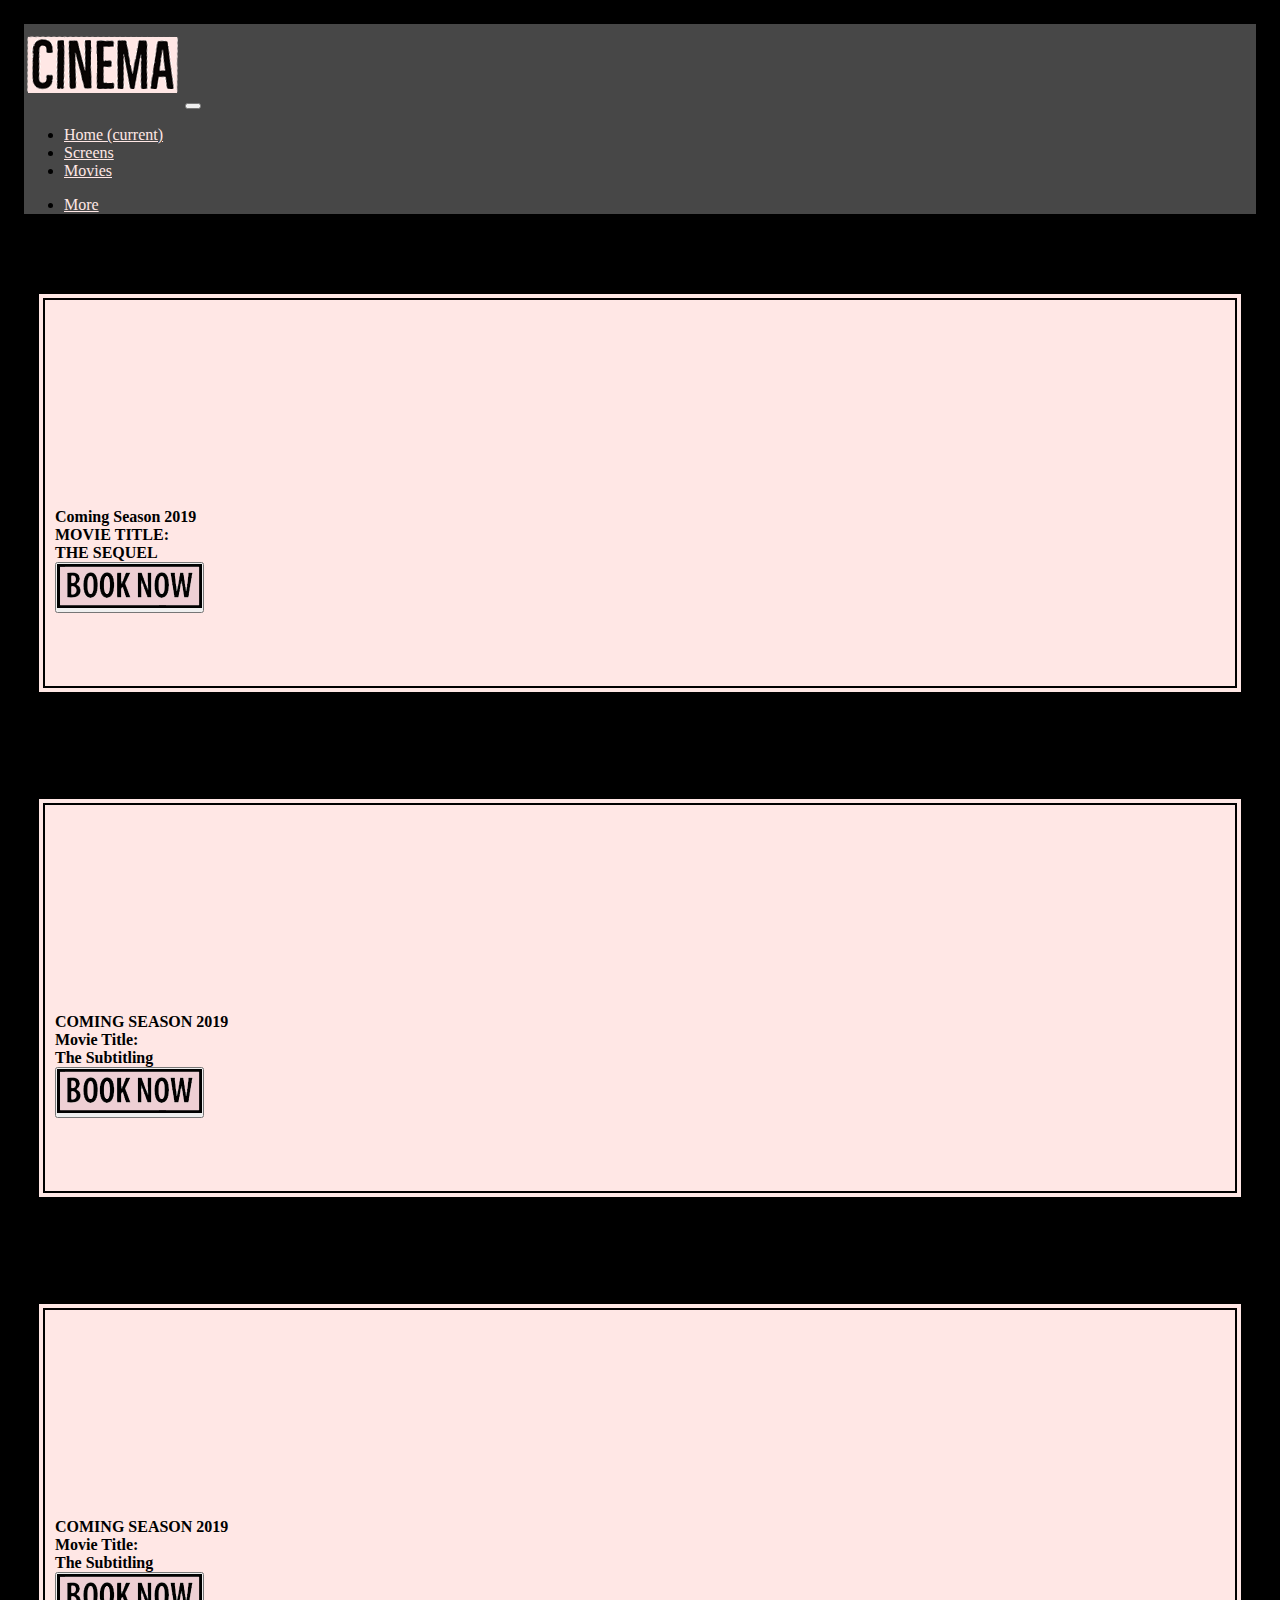
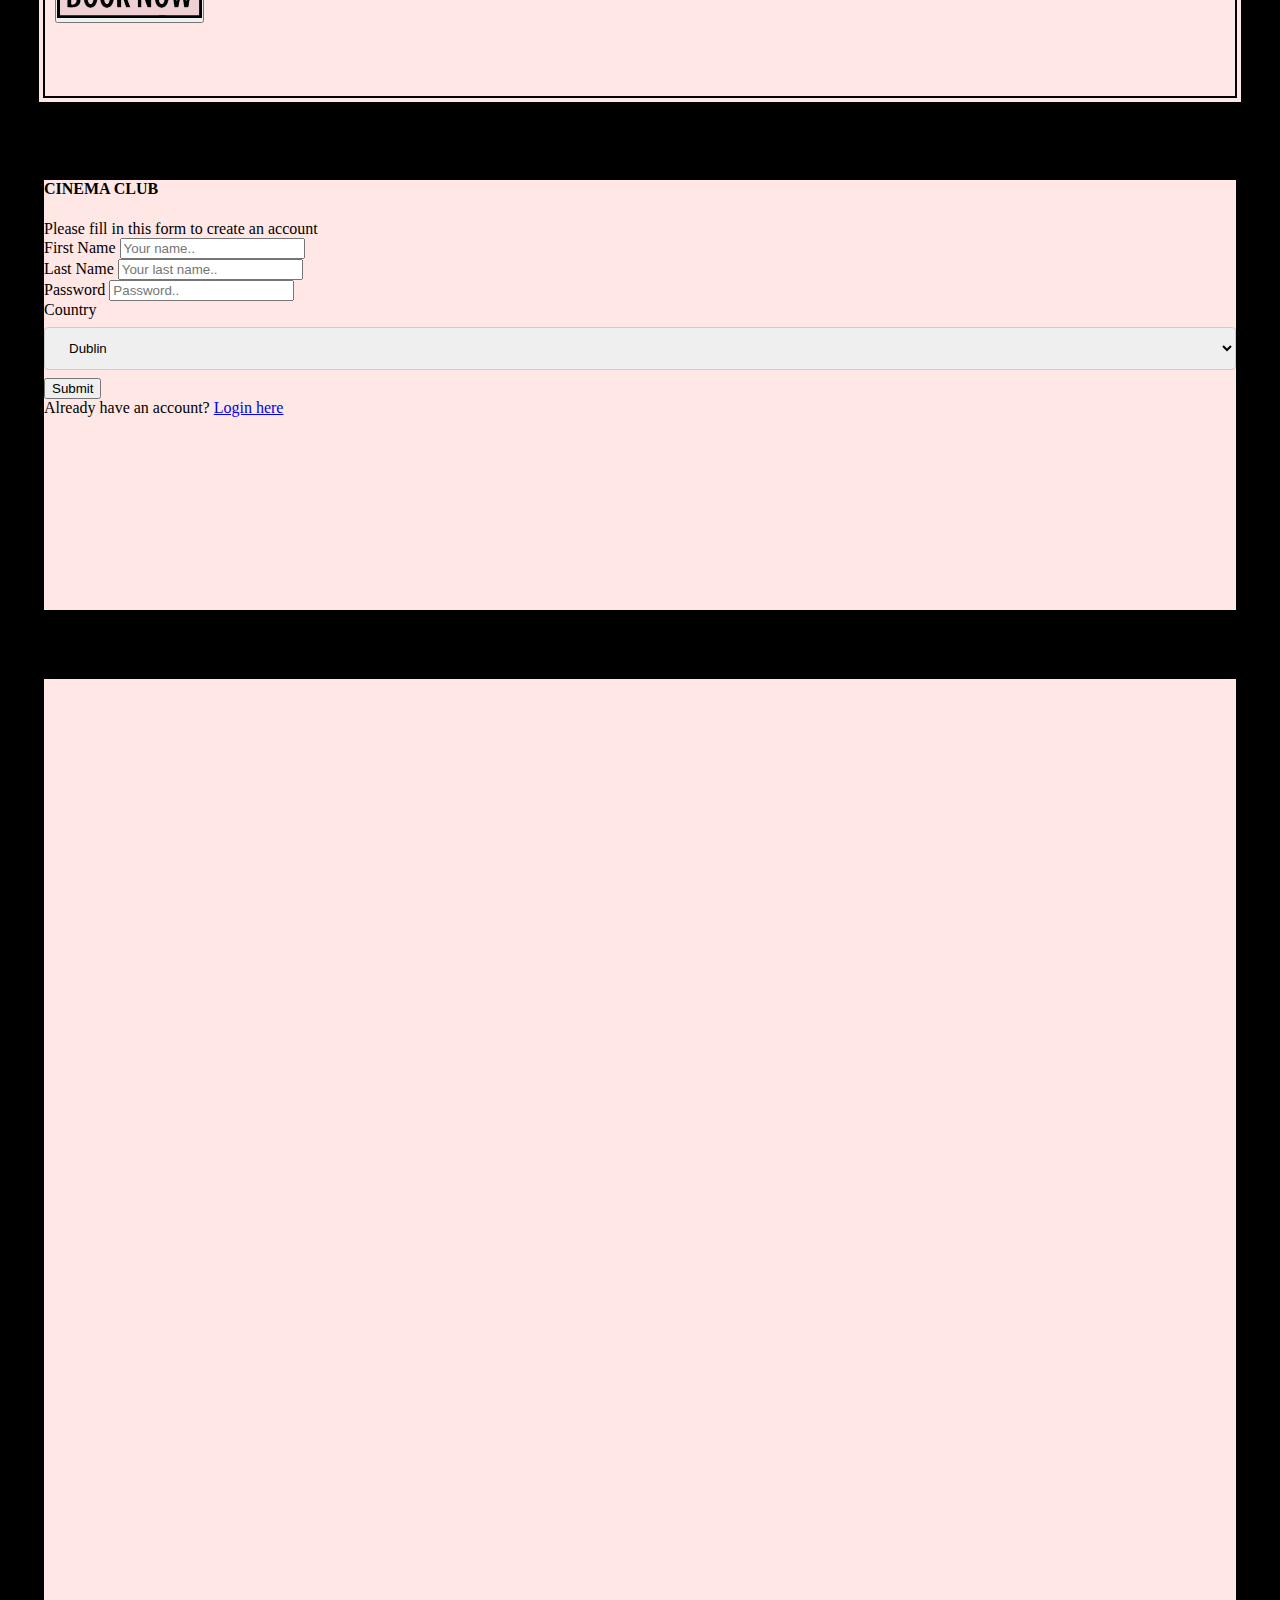
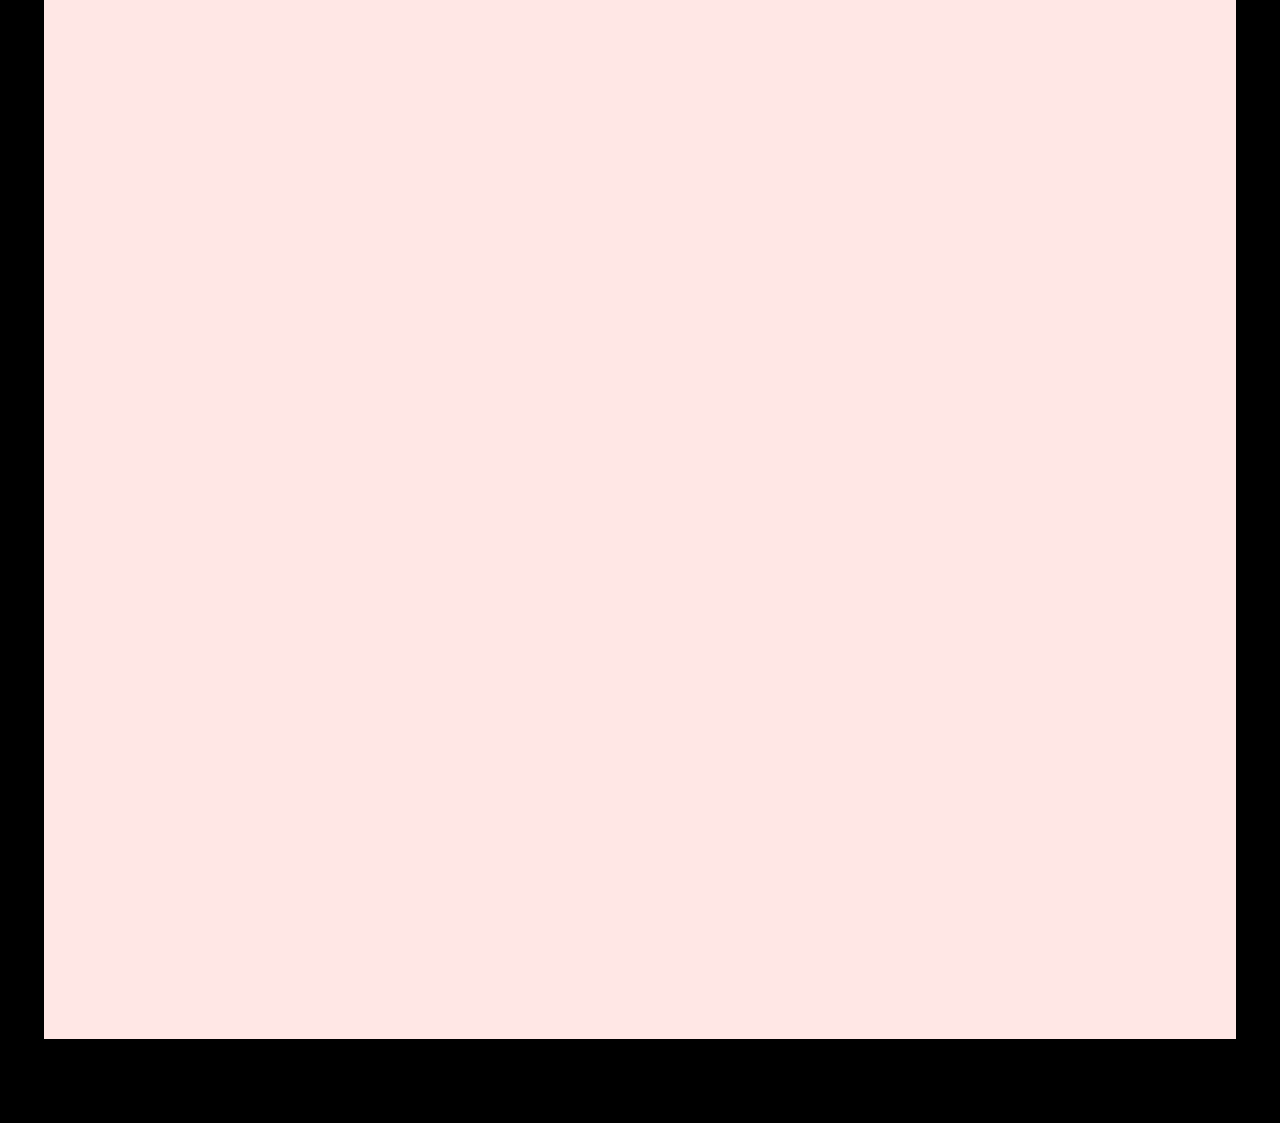
==== index.html @ d02d9384 "Add files via upload" ====
<!doctype html>
<html lang="en">
  <head>
    <!-- Required meta tags -->
    <meta charset="utf-8">
    <meta name="viewport" content="width=device-width, initial-scale=1, shrink-to-fit=no">

    <!-- Bootstrap CSS -->
    <link rel="stylesheet" href="https://stackpath.bootstrapcdn.com/bootstrap/4.1.3/css/bootstrap.min.css" integrity="sha384-MCw98/SFnGE8fJT3GXwEOngsV7Zt27NXFoaoApmYm81iuXoPkFOJwJ8ERdknLPMO" crossorigin="anonymous">

    <link rel="stylesheet" type="text/css" href="css/styles.css">
    <link rel="stylesheet" href="https://use.fontawesome.com/releases/v5.4.1/css/all.css" integrity="sha384-5sAR7xN1Nv6T6+dT2mhtzEpVJvfS3NScPQTrOxhwjIuvcA67KV2R5Jz6kr4abQsz" crossorigin="anonymous">
      
    <title>Cinema Site</title>
      
  </head>
   <body>
    <nav class="navbar fixed-top navbar-expand-md navbar-dark" style="background-color: #474747">
     <div class="container">
      <a class="navbar-brand" href="#"><img src="images/logo.png"></a>
       <button class="navbar-toggler" type="button" data-toggle="collapse" data-target="#navbarCollapse" aria-controls="navbarCollapse" aria-expanded="false" aria-label="Toggle navigation">
        <span class="navbar-toggler-icon"></span>
       </button>
     <div class="collapse navbar-collapse" id="navbarCollapse">
     <ul class="navbar-nav mr-auto">
     <li class="nav-item active">
      <a class="nav-link" href="#">Home
       <span class="sr-only">(current)</span>
      </a>
     </li>
     <li class="nav-item">
      <a class="nav-link" href="#">Screens</a>
     </li>
     <li class="nav-item">
      <a class="nav-link" href="#">Movies</a>
     </li>
     </ul>
      <ul class="nav navbar-nav ml-auto">
        <li class="nav-item">
          <a class="nav-link" href="#">More</a>
        </li>
      </ul>
    </div>
  </div>
</nav>


     <!--Opening the bootstrap container-->
     <div class="fluid-container">  
          <div class="row">
           <!--Card 1-->
              <div class="col-lg-4 col-sm-12 card">
                  <div class=" col-12 outer">
                    <div class="col-12 ring">
                        <div class="subCard col-12">
                        
                            <br><br><br><br><br><br><br><br><br><br><br>
                            Coming Season 2019<br>
                            MOVIE TITLE:<br>
                            THE SEQUEL
                            <br>
                            <button type="button" class="btn btn-link">
                                <img src="images/bookNow.png"/>
                            </button>
                            
                        
                        
                        </div>
                    </div>
                 </div>
              </div>
           <!--Card 2-->   
              <div class="col-lg-4 col-sm-6 card">
                  <div class=" col-12 outer">
                    <div class="col-12 ring">
                        <div class="subCard col-12">
                        
                            <br><br><br><br><br><br><br><br><br><br><br>
                            COMING SEASON 2019<br>
                            Movie Title:<br>
                            The Subtitling
                            <br>
                            <button type="button" class="btn btn-link">
                                <img src="images/bookNow.png"/>
                            </button>
                        
                        </div>
                    </div>
                 </div>
              </div>
           <!--Card 3-->
              <div class="col-lg-4 col-sm-6 card">
                  <div class=" col-12 outer">
                    <div class="col-12 ring">
                        <div class="subCard col-12">
                        
                            <br><br><br><br><br><br><br><br><br><br><br>
                            COMING SEASON 2019<br>
                            Movie Title:<br>
                            The Subtitling<br>
                            <button type="button" class="btn btn-link">
                                <img src="images/bookNow.png"/>
                            </button>
                        
                        </div>
                    </div>
                 </div>
              </div>
       </div> 
    </div>
       
    
        
          <div class="row zero">
            <!--<div class="col-lg-1 col-xs-1"></div>-->
            <div class= "col-lg-6 col-xs-12 cinemaClub">
                <div class="row col-12 subCinema">

<div>  
<h4>CINEMA CLUB</h4>
Please fill in this form to create an account
</div>
<div>              
  <form action="/action_page.php">
    <label for="fname">First Name</label>
    <input type="text" id="fname" name="firstname" placeholder="Your name..">
      <br>
    <label for="lname">Last Name</label>
    <input type="text" id="lname" name="lastname" placeholder="Your last name..">
      <br>
    <label for="password">Password</label>
    <input type="text" id="pword" name="password" placeholder="Password..">
      <br>
    <label for="county">Country</label>
    <select id="county" name="county">
      <option value="dublin">Dublin</option>
      <option value="cork">Cork</option>
      <option value="galway">Galway</option>
    </select>
    
    <input type="submit" value="Submit">
  </form>
</div>
<div class="hint-text">Already have an account? <a href="index.html">Login here</a></div>
</div>
</div>
            <div class="col-lg-6 col-xs-12 news">
                <div class="row col-12 subNews"></div>
            </div>
          </div>
        
    
    
       
       
       
    <!-- Optional JavaScript -->
    <!-- jQuery first, then Popper.js, then Bootstrap JS -->
    <script src="https://code.jquery.com/jquery-3.3.1.slim.min.js" integrity="sha384-q8i/X+965DzO0rT7abK41JStQIAqVgRVzpbzo5smXKp4YfRvH+8abtTE1Pi6jizo" crossorigin="anonymous"></script>
    <script src="https://cdnjs.cloudflare.com/ajax/libs/popper.js/1.14.3/umd/popper.min.js" integrity="sha384-ZMP7rVo3mIykV+2+9J3UJ46jBk0WLaUAdn689aCwoqbBJiSnjAK/l8WvCWPIPm49" crossorigin="anonymous"></script>
    <script src="https://stackpath.bootstrapcdn.com/bootstrap/4.1.3/js/bootstrap.min.js" integrity="sha384-ChfqqxuZUCnJSK3+MXmPNIyE6ZbWh2IMqE241rYiqJxyMiZ6OW/JmZQ5stwEULTy" crossorigin="anonymous"></script>
  </body>
</html>
---- css/styles.css ----
body{
    background-color:black;
    padding: 16px;
}

.card {
    background-color:black;
    color:#ffe7e5;
    height: 410px;
    margin-top:65px;
    padding:15px;
}
.outer{
    background-color:#ffe7e5;
    padding:4px;
}
.ring{
    background-color:black;
    padding:2px;
}
.subCard{
    background-color:#ffe7e5;
    height: 366px;
    padding: 10px;
    color: black;
    font-weight: bold;
}
.subCard button{
    padding:0;
}

a.nav-link{
    color:#ffe7e5;
    background-color: #474747;
}
a.navbar-brand{
    color:#ffe7e5;
    background-color: #474747;
    height: 55px;
}

.news{
    background:black;
    height: 2000px;
    text-align:center;
    padding: 20px;
    margin-top: 10px;
    
   
}
.cinemaClub{
    background:black;
    height: 470px;
    padding: 20px;
    margin-top: 10px;
}
.bor{
    border: 1px solid black;
    
}
.subNews{
    background-color:#ffe7e5;
    height: 1960px;
    margin: 0px;
}

.subCinema{
    background-color:#ffe7e5;
    height: 430px;
    margin: 0px;
}

.black{
    background-color:black;
    color:aliceblue;
    height: 410px;
    text-align:center;
    align-content: center;
    /*margin-bottom : 10px;*/
}

.input[type=text], select {
  width: 100%;
  padding: 12px 20px;
  margin: 8px 0;
  display: inline-block;
  border: 1px solid #ccc;
  border-radius: 4px;
  box-sizing: border-box;
}

.input[type=submit] {
  width: 100%;
  background-color: #4CAF50;
  color: white;
  padding: 14px 20px;
  margin: 8px 0;
  border: none;
  border-radius: 4px;
  cursor: pointer;
}

.input[type=submit]:hover {
  background-color: #45a049;
}

.form {
  border-radius: 5px;
  background-color: #f2f2f2;
  padding: 20px;
}
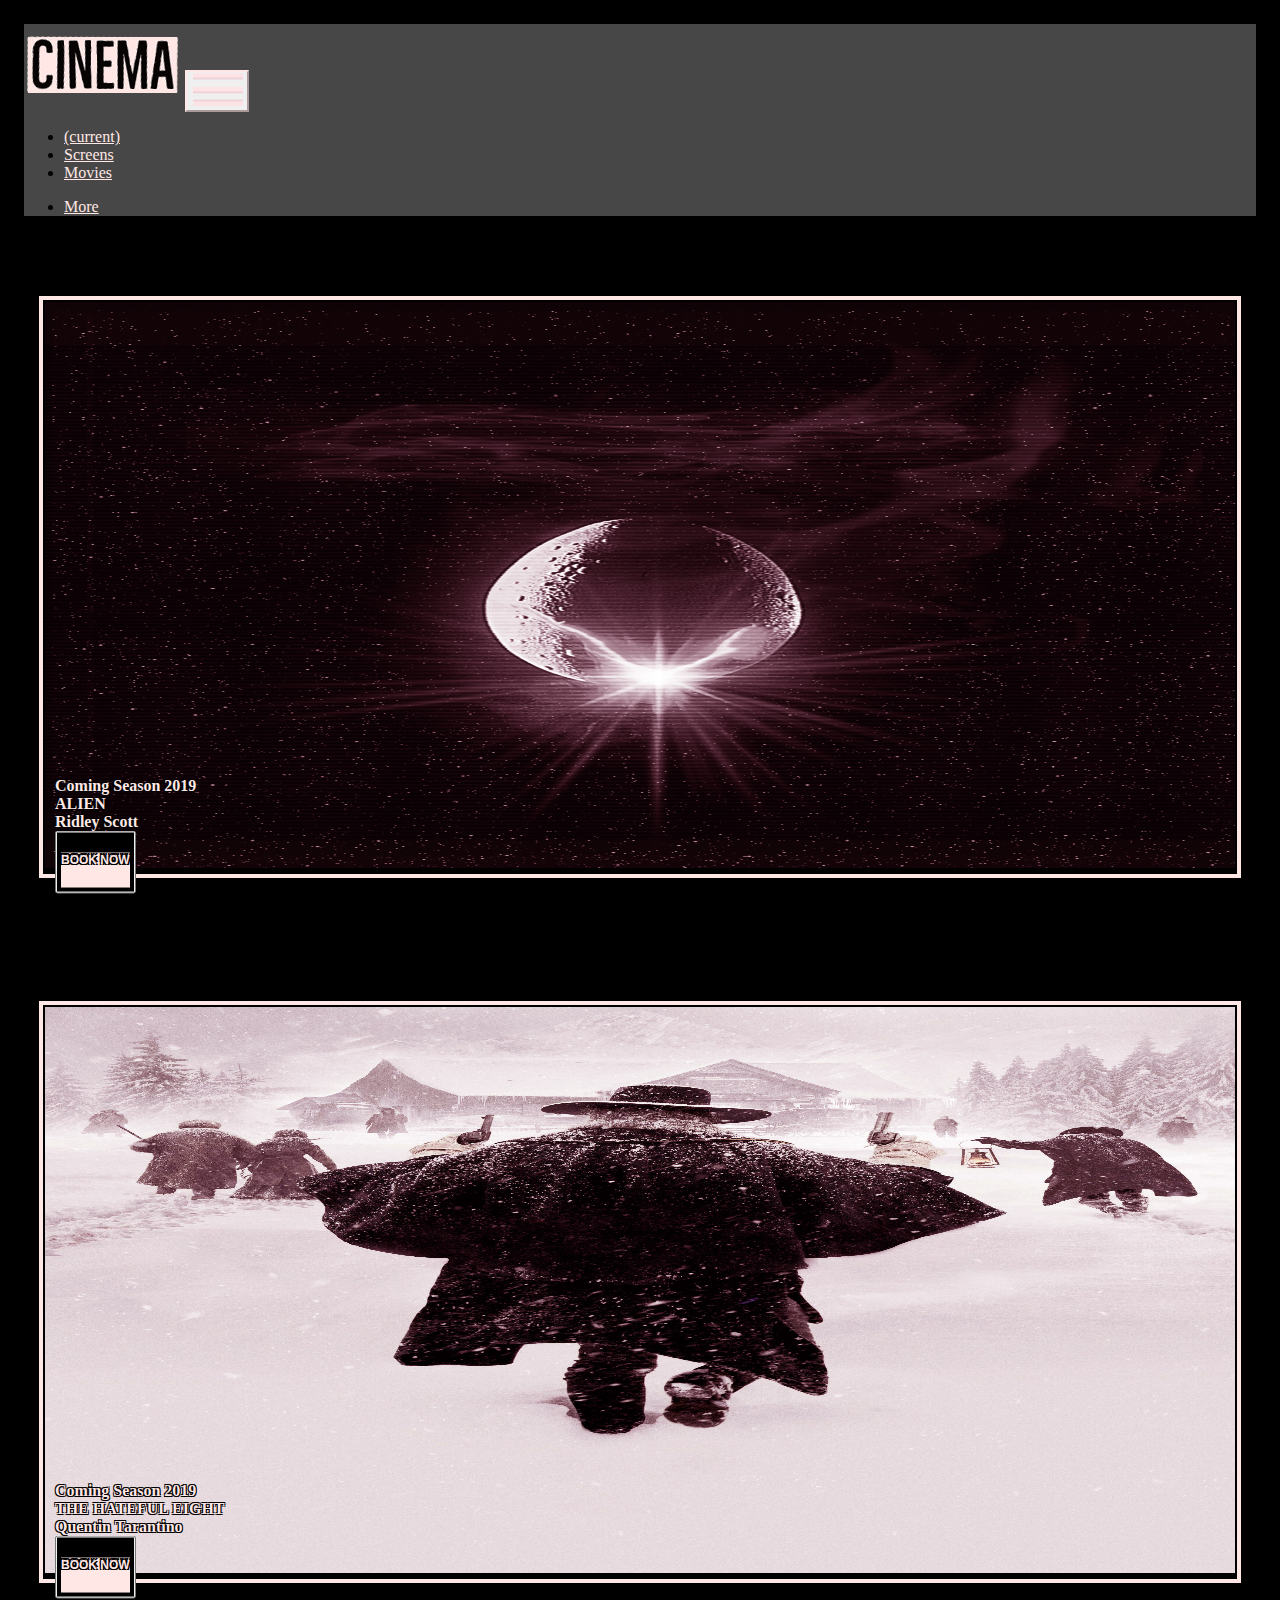
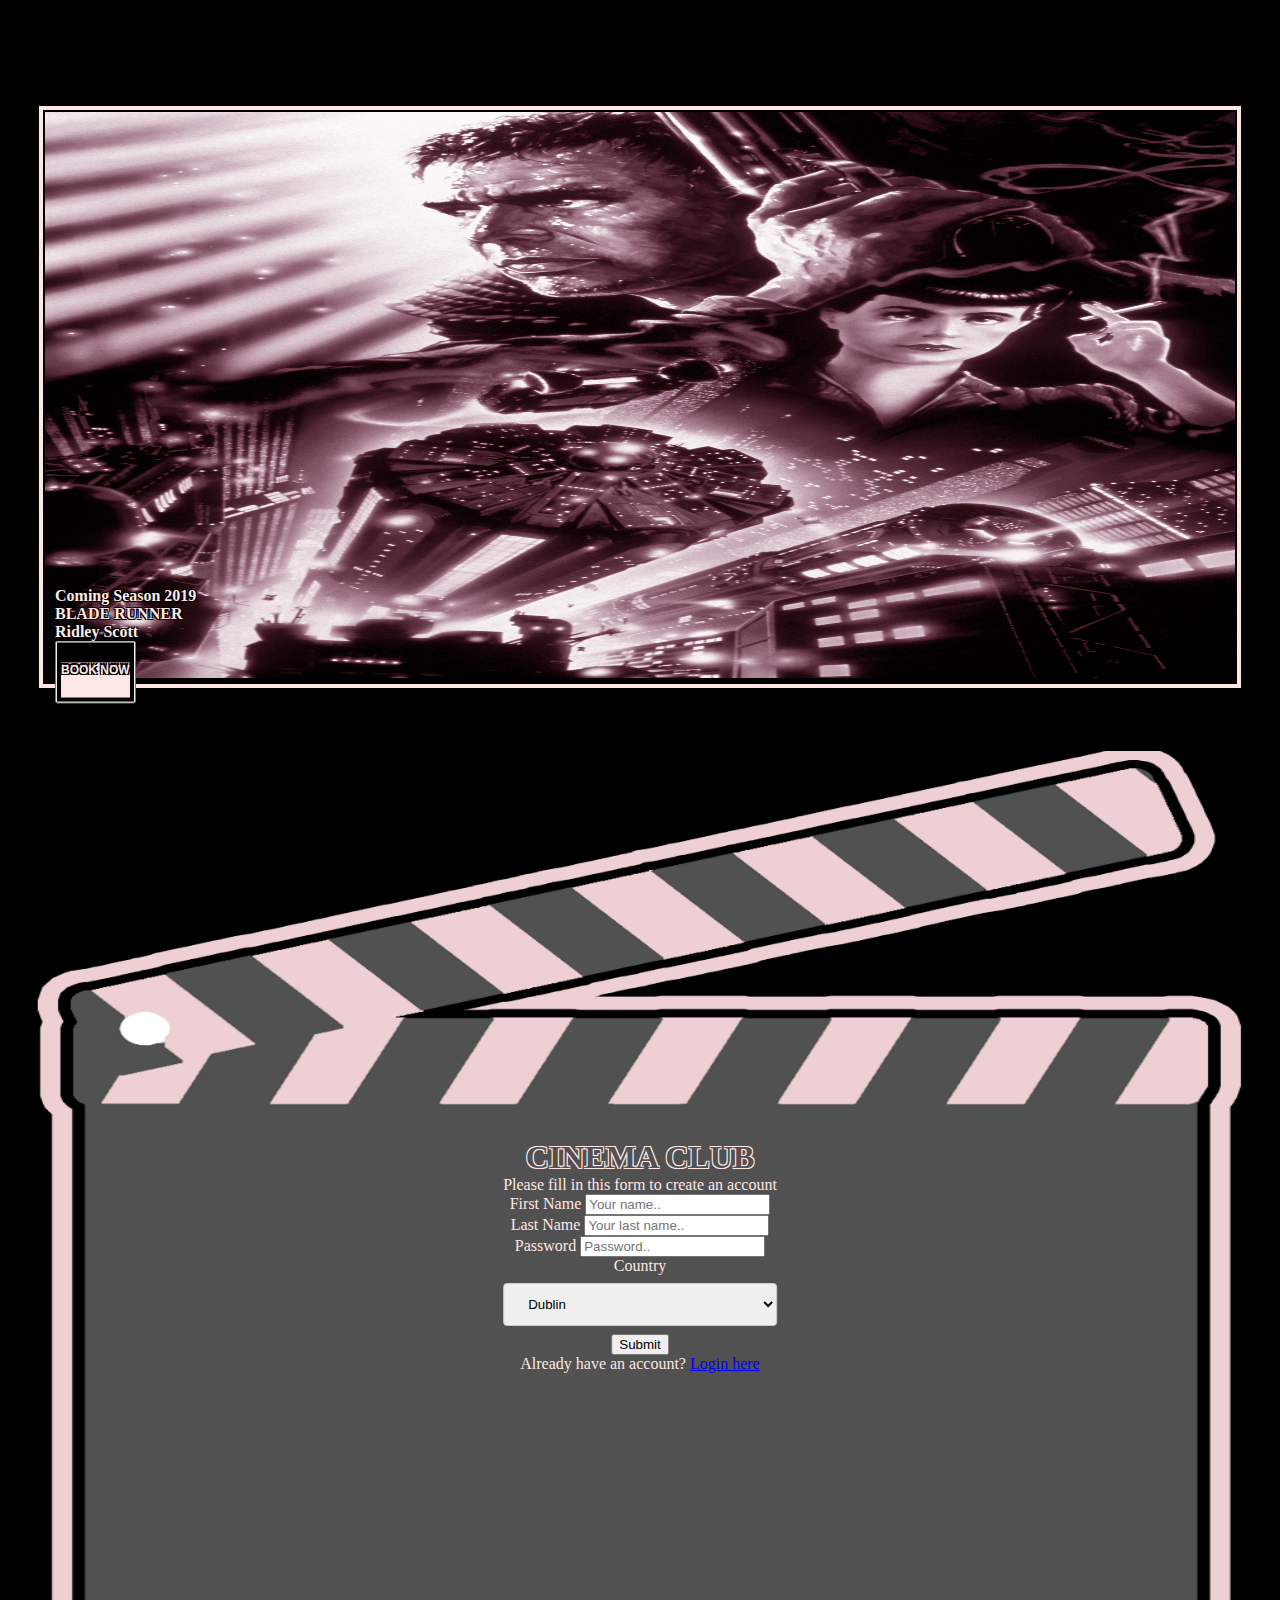
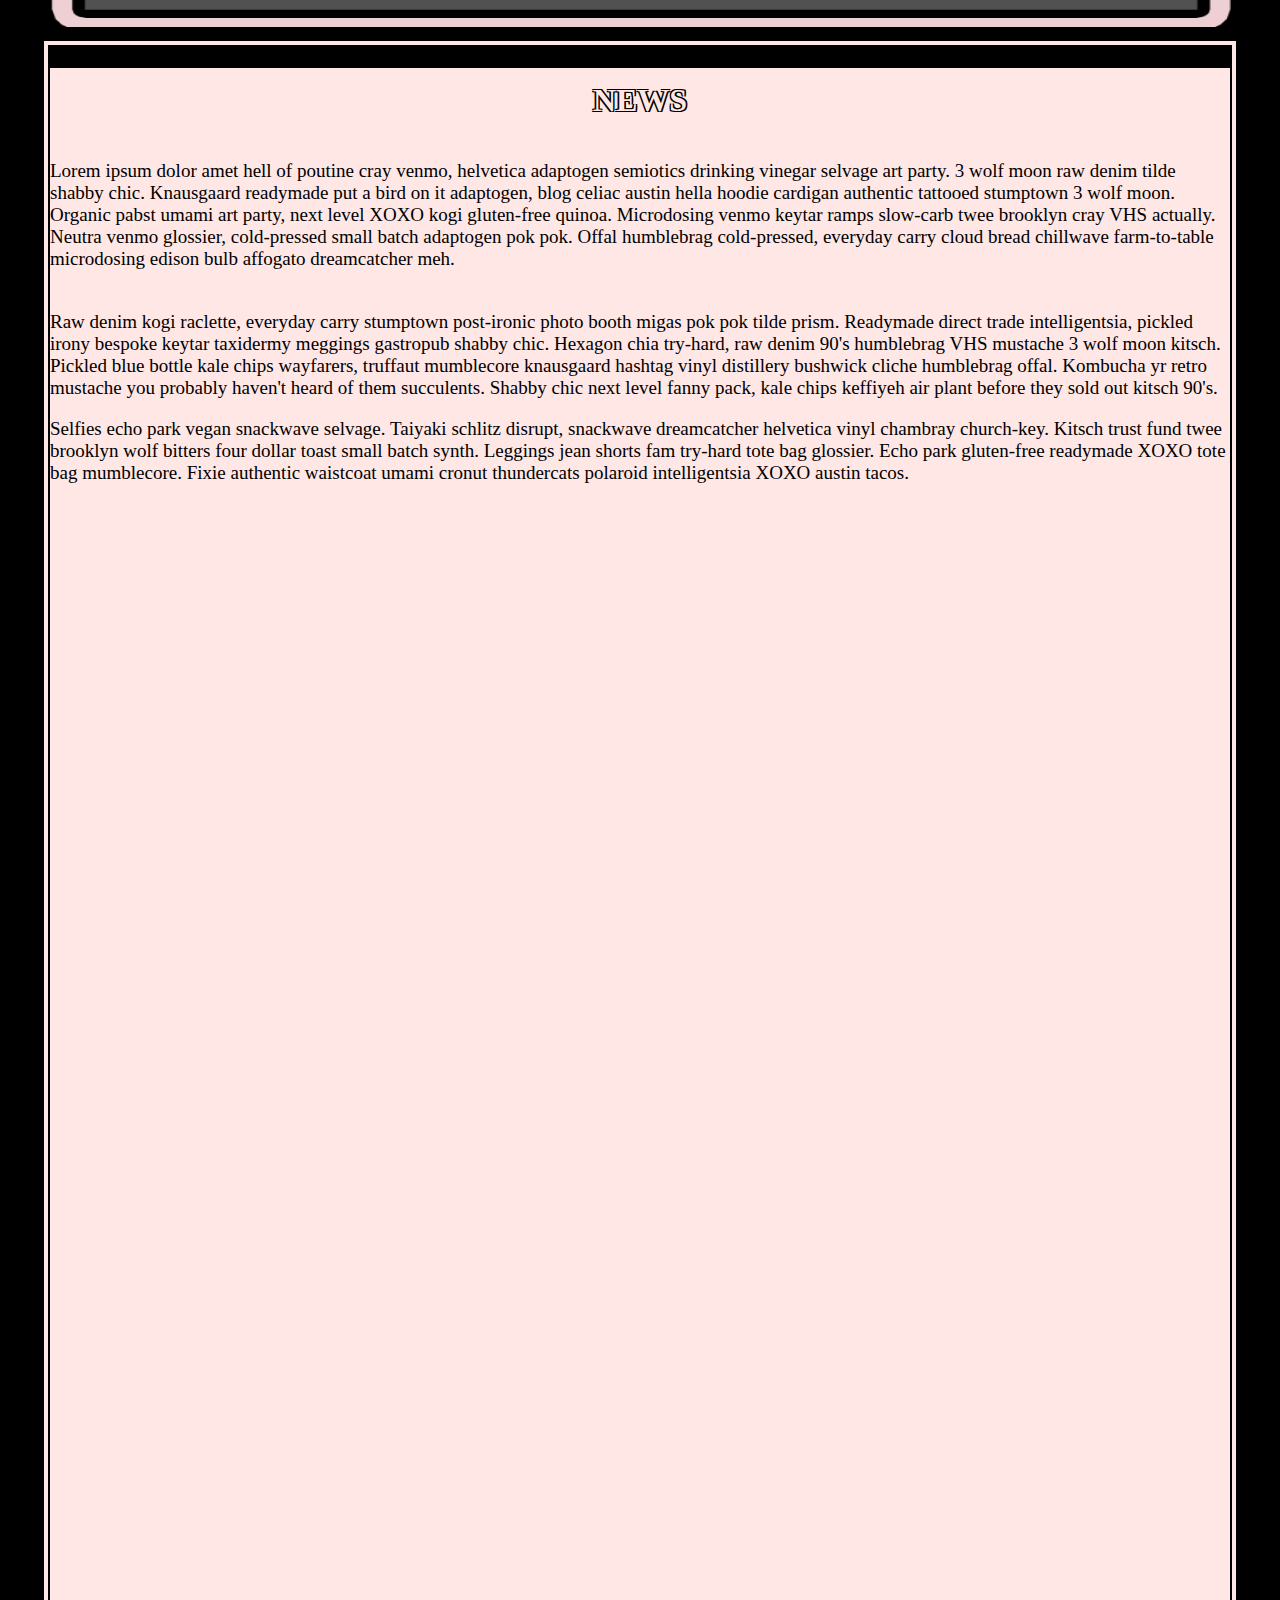
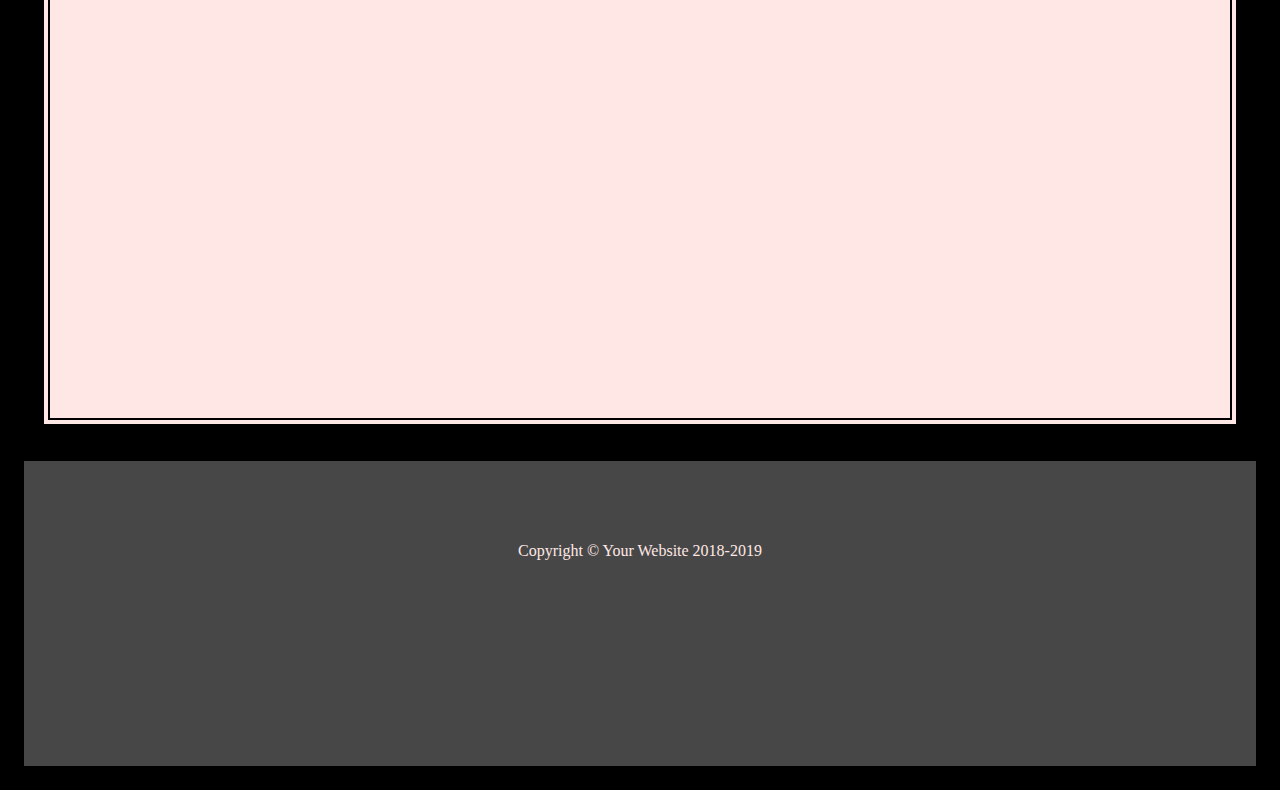
==== commit 46d93fc4: "Add files via upload" ====
--- a/index.html
+++ b/index.html
@@ -15,29 +15,29 @@
       
   </head>
    <body>
-    <nav class="navbar fixed-top navbar-expand-md navbar-dark" style="background-color: #474747">
+    <nav class="navbar fixed-top navbar-expand-md" style="margin:0px;background-color: #474747">
      <div class="container">
-      <a class="navbar-brand" href="#"><img src="images/logo.png"></a>
+      <a class="navbar-brand" href="index.html"><img class="sticky-top" src="images/logo.png"></a>
        <button class="navbar-toggler" type="button" data-toggle="collapse" data-target="#navbarCollapse" aria-controls="navbarCollapse" aria-expanded="false" aria-label="Toggle navigation">
-        <span class="navbar-toggler-icon"></span>
+        <span class="navbar-toggler-icon"><img style="width: 105%; height:95%; border-radius: 2px" src="images/toggler.png"></span>
        </button>
      <div class="collapse navbar-collapse" id="navbarCollapse">
      <ul class="navbar-nav mr-auto">
      <li class="nav-item active">
-      <a class="nav-link" href="#">Home
+      <a class="nav-link" href="#">
        <span class="sr-only">(current)</span>
       </a>
      </li>
      <li class="nav-item">
-      <a class="nav-link" href="#">Screens</a>
+      <a class="nav-link" href="screens.html">Screens</a>
      </li>
      <li class="nav-item">
-      <a class="nav-link" href="#">Movies</a>
+      <a class="nav-link" href="movies.html">Movies</a>
      </li>
      </ul>
       <ul class="nav navbar-nav ml-auto">
         <li class="nav-item">
-          <a class="nav-link" href="#">More</a>
+          <a class="nav-link" href="more.html">More</a>
         </li>
       </ul>
     </div>
@@ -50,57 +50,68 @@
           <div class="row">
            <!--Card 1-->
               <div class="col-lg-4 col-sm-12 card">
+                
                   <div class=" col-12 outer">
                     <div class="col-12 ring">
+                       <img style="width: 100%; height: 566px; opacity: 0.6S" src="images/moviePoster1.jpg"  class="img-fluid" alt="Responsive image"> 
                         <div class="subCard col-12">
-                        
-                            <br><br><br><br><br><br><br><br><br><br><br>
                             Coming Season 2019<br>
-                            MOVIE TITLE:<br>
-                            THE SEQUEL
-                            <br>
-                            <button type="button" class="btn btn-link">
-                                <img src="images/bookNow.png"/>
+                            ALIEN<br>
+                            Ridley Scott<br>
+                        <button type="button" href="movies.html" class="col-lg-5 col-xs-10">
+                                <div class="booknowOuter">
+                                <div class="booknow">
+                                    <h4>BOOK NOW</h4>
+                                </div>
+                                </div>     
                             </button>
                             
-                        
                         
                         </div>
                     </div>
                  </div>
               </div>
            <!--Card 2-->   
-              <div class="col-lg-4 col-sm-6 card">
+             <div class="col-lg-4 col-sm-12 card">
+                
                   <div class=" col-12 outer">
                     <div class="col-12 ring">
+                       <img style="width: 100%; height: 566px; opacity: 0.6S" src="images/moviePoster2.jpg"  class="img-fluid" alt="Responsive image"> 
                         <div class="subCard col-12">
-                        
-                            <br><br><br><br><br><br><br><br><br><br><br>
-                            COMING SEASON 2019<br>
-                            Movie Title:<br>
-                            The Subtitling
-                            <br>
-                            <button type="button" class="btn btn-link">
-                                <img src="images/bookNow.png"/>
+                            Coming Season 2019<br>
+                            THE HATEFUL EIGHT<br>
+                            Quentin Tarantino<br>
+                        <button type="button" href="movies.html" class="col-lg-5 col-xs-10">
+                                <div class="booknowOuter">
+                                <div class="booknow">
+                                    <h4>BOOK NOW</h4>
+                                </div>
+                                </div>     
                             </button>
+                            
                         
                         </div>
                     </div>
                  </div>
               </div>
            <!--Card 3-->
-              <div class="col-lg-4 col-sm-6 card">
+              <div class="col-lg-4 col-sm-12 card">
+                
                   <div class=" col-12 outer">
                     <div class="col-12 ring">
+                       <img style="width: 100%; height: 566px; opacity: 0.6S" src="images/moviePoster3.jpg"  class="img-fluid" alt="Responsive image"> 
                         <div class="subCard col-12">
-                        
-                            <br><br><br><br><br><br><br><br><br><br><br>
-                            COMING SEASON 2019<br>
-                            Movie Title:<br>
-                            The Subtitling<br>
-                            <button type="button" class="btn btn-link">
-                                <img src="images/bookNow.png"/>
+                            Coming Season 2019<br>
+                            BLADE RUNNER<br>
+                            Ridley Scott<br>
+                        <button type="button" href="movies.html" class="col-lg-5 col-xs-10">
+                                <div class="booknowOuter">
+                                <div class="booknow">
+                                    <h4>BOOK NOW</h4>
+                                </div>
+                                </div>     
                             </button>
+                            
                         
                         </div>
                     </div>
@@ -111,53 +122,65 @@
        
     
         
-          <div class="row zero">
-            <!--<div class="col-lg-1 col-xs-1"></div>-->
+<div class="row">
+              
             <div class= "col-lg-6 col-xs-12 cinemaClub">
-                <div class="row col-12 subCinema">
+                <img style="width: 100%; height: 103%" src="images/clapperBoardOutline.png"/>
+                <div class="subCinema col-10"> 
+                    <div>                    
+                        <h1 class="headerInverse">CINEMA CLUB</h1>
+                        Please fill in this form to create an account
+                    </div>
+                        <div>              
+                            <form action="/action_page.php">
+                                <label for="fname">First Name</label>
+                                    <input type="text" id="fname" name="firstname" placeholder="Your name..">
+                                    <br>
+                                <label for="lname">Last Name</label>
+                                    <input type="text" id="lname" name="lastname" placeholder="Your last name..">
+                                    <br>
+                                <label for="password">Password</label>
+                                    <input type="text" id="pword" name="password" placeholder="Password..">
+                                    <br>
+                                <label for="county">Country</label>
+                                <select id="county" name="county">
+                                    <option value="dublin">Dublin</option>
+                                    <option value="cork">Cork</option>
+                                    <option value="galway">Galway</option>
+                                </select>
+    
+                                <input type="submit" value="Submit">
+                            </form>
+                        </div>
+                    <div class="hint-text">Already have an account? <a href="index.html">Login here</a></div>
+                
 
-<div>  
-<h4>CINEMA CLUB</h4>
-Please fill in this form to create an account
+
+                </div>
+            </div>
+                <div class="col-lg-6 col-xs-12 news">
+                    <div class="col-12 outer">
+                    <div class="col-12 ringBlock">
+                        <h1 class="header">NEWS</h1>
+                        <div class="row col-12 subNews"><br><p>
+                        Lorem ipsum dolor amet hell of poutine cray venmo, helvetica adaptogen semiotics drinking vinegar selvage art party. 3 wolf moon raw denim tilde shabby chic. Knausgaard readymade put a bird on it adaptogen, blog celiac austin hella hoodie cardigan authentic tattooed stumptown 3 wolf moon. Organic pabst umami art party, next level XOXO kogi gluten-free quinoa. Microdosing venmo keytar ramps slow-carb twee brooklyn cray VHS actually. Neutra venmo glossier, cold-pressed small batch adaptogen pok pok. Offal humblebrag cold-pressed, everyday carry cloud bread chillwave farm-to-table microdosing edison bulb affogato dreamcatcher meh.</p><br>Raw denim kogi raclette, everyday carry stumptown post-ironic photo booth migas pok pok tilde prism. Readymade direct trade intelligentsia, pickled irony bespoke keytar taxidermy meggings gastropub shabby chic. Hexagon chia try-hard, raw denim 90's humblebrag VHS mustache 3 wolf moon kitsch. Pickled blue bottle kale chips wayfarers, truffaut mumblecore knausgaard hashtag vinyl distillery bushwick cliche humblebrag offal. Kombucha yr retro mustache you probably haven't heard of them succulents. Shabby chic next level fanny pack, kale chips keffiyeh air plant before they sold out kitsch 90's.<p>Selfies echo park vegan snackwave selvage. Taiyaki schlitz disrupt, snackwave dreamcatcher helvetica vinyl chambray church-key. Kitsch trust fund twee brooklyn wolf bitters four dollar toast small batch synth. Leggings jean shorts fam try-hard tote bag glossier. Echo park gluten-free readymade XOXO tote bag mumblecore. Fixie authentic waistcoat umami cronut thundercats polaroid intelligentsia XOXO austin tacos.
+                        </div>
+                    </div>
+                    </div>
+                </div>
 </div>
-<div>              
-  <form action="/action_page.php">
-    <label for="fname">First Name</label>
-    <input type="text" id="fname" name="firstname" placeholder="Your name..">
-      <br>
-    <label for="lname">Last Name</label>
-    <input type="text" id="lname" name="lastname" placeholder="Your last name..">
-      <br>
-    <label for="password">Password</label>
-    <input type="text" id="pword" name="password" placeholder="Password..">
-      <br>
-    <label for="county">Country</label>
-    <select id="county" name="county">
-      <option value="dublin">Dublin</option>
-      <option value="cork">Cork</option>
-      <option value="galway">Galway</option>
-    </select>
+       
+<div class="row">
+    <div class="col-12 footer">
+    <p>Copyright © Your Website 2018-2019</p>
+    </div>
+</div>       
     
-    <input type="submit" value="Submit">
-  </form>
-</div>
-<div class="hint-text">Already have an account? <a href="index.html">Login here</a></div>
-</div>
-</div>
-            <div class="col-lg-6 col-xs-12 news">
-                <div class="row col-12 subNews"></div>
-            </div>
-          </div>
-        
-    
-    
-       
-       
-       
     <!-- Optional JavaScript -->
     <!-- jQuery first, then Popper.js, then Bootstrap JS -->
     <script src="https://code.jquery.com/jquery-3.3.1.slim.min.js" integrity="sha384-q8i/X+965DzO0rT7abK41JStQIAqVgRVzpbzo5smXKp4YfRvH+8abtTE1Pi6jizo" crossorigin="anonymous"></script>
     <script src="https://cdnjs.cloudflare.com/ajax/libs/popper.js/1.14.3/umd/popper.min.js" integrity="sha384-ZMP7rVo3mIykV+2+9J3UJ46jBk0WLaUAdn689aCwoqbBJiSnjAK/l8WvCWPIPm49" crossorigin="anonymous"></script>
     <script src="https://stackpath.bootstrapcdn.com/bootstrap/4.1.3/js/bootstrap.min.js" integrity="sha384-ChfqqxuZUCnJSK3+MXmPNIyE6ZbWh2IMqE241rYiqJxyMiZ6OW/JmZQ5stwEULTy" crossorigin="anonymous"></script>
   </body>
+
 </html>--- a/css/styles.css
+++ b/css/styles.css
@@ -3,12 +3,17 @@
     padding: 16px;
 }
 
+.navbar-toggler{
+  border-color: #ffe7e5;
+}
+
 .card {
     background-color:black;
     color:#ffe7e5;
-    height: 410px;
+    height: 610px;
     margin-top:65px;
     padding:15px;
+    position: relative;
 }
 .outer{
     background-color:#ffe7e5;
@@ -17,13 +22,48 @@
 .ring{
     background-color:black;
     padding:2px;
-}
+    position: relative;
+    height: 570px;
+}
+
+.ringBlock{
+    background-color:black;
+    padding:2px;
+}
+.header{
+    color: #ffe7e5;
+    background-color: #ffe7e5;
+    text-shadow:
+    -1.4px -1.4px 0 #000,
+    1.4px -1.4px 0 #000,
+    -1.4px 1.4px 0 #000,
+    1.4px 1.4px 0 #000;
+    margin-bottom: 0px;
+    padding-top:14px;
+}
+.headerInverse{
+    color: #515151;
+    background-color: #515151;
+    text-shadow:
+    -1px -1px 0 #ffe7e5,
+    1px -1px 0 #ffe7e5,
+    -1px 1px 0 #ffe7e5,
+    1px 1px 0 #ffe7e5;
+    margin-bottom: 0px;
+}
+
 .subCard{
-    background-color:#ffe7e5;
-    height: 366px;
+    height: 566px;
     padding: 10px;
-    color: black;
+    color: #ffe7e5;
     font-weight: bold;
+    transform: translate(0%, -18%);
+    text-shadow:
+    -1px -1px 0 #000,
+    1px -1px 0 #000,
+    -1px 1px 0 #000,
+    1px 1px 0 #000;
+    
 }
 .subCard button{
     padding:0;
@@ -45,38 +85,33 @@
     text-align:center;
     padding: 20px;
     margin-top: 10px;
-    
-   
-}
+}
+
+.subNews{
+    font-size: 19px;
+    background-color:#ffe7e5;
+    height: 1899px;
+    margin: 0px;
+    text-align: left;
+}
+
 .cinemaClub{
     background:black;
-    height: 470px;
-    padding: 20px;
+    height: 850px;
+    padding: 10px;
     margin-top: 10px;
-}
-.bor{
-    border: 1px solid black;
-    
-}
-.subNews{
-    background-color:#ffe7e5;
-    height: 1960px;
-    margin: 0px;
+    position: relative;
+    text-align: center;
 }
 
 .subCinema{
-    background-color:#ffe7e5;
-    height: 430px;
-    margin: 0px;
-}
-
-.black{
-    background-color:black;
-    color:aliceblue;
-    height: 410px;
-    text-align:center;
-    align-content: center;
-    /*margin-bottom : 10px;*/
+  height: 430px;
+  margin: 0px;
+  color: #ffe7e5;
+  position: absolute;
+  top: 68%;
+  left: 50%;
+  transform: translate(-50%, -50%);
 }
 
 .input[type=text], select {
@@ -108,4 +143,97 @@
   border-radius: 5px;
   background-color: #f2f2f2;
   padding: 20px;
-}+}
+
+.booknow{
+    font-size: 12px;
+    color: #ffe7e5;
+    background-color: #ffe7e5;
+    text-shadow:
+    -1.4px -1.4px 0 #000,
+    1.4px -1.4px 0 #000,
+    -1.4px 1.4px 0 #000,
+    1.4px 1.4px 0 #000;
+    margin-bottom: 0px;
+    height:35px;
+    border:5px;
+    border-color:black;
+    text-align: center;
+    font-weight: bold;
+    margin: 0px;
+}
+.booknowOuter{
+    background-color:black;
+    padding:4px;
+    margin: 0px;
+}
+.footer{
+    height: 175px;
+    padding:65px;
+    text-align: center;
+    color:#ffe7e5;
+    background-color: #474747;
+    margin: 0px;
+}
+.table{
+    padding:0px;
+    color: #515151;
+    font-weight: bolder;
+    font-size:25px;
+    margin-top:90px;
+    margin-bottom:410px;
+    text-align: center;
+    background-color: #515151;
+    text-shadow:
+    -1px -1px 0 #ffe7e5,
+    1px -1px 0 #ffe7e5,
+    -1px 1px 0 #ffe7e5,
+    1px 1px 0 #ffe7e5;
+}
+
+.cardBig {
+    background-color:black;
+    color:#ffe7e5;
+    height: 610px;
+    padding:15px;
+
+}
+.outerBig{
+    background-color:#ffe7e5;
+    padding:4px;
+}
+.ringBig{
+    background-color:black;
+    padding:2px;
+    position: relative;
+    height: 570px;
+}
+.subCardBig{
+    height: 566px;
+    padding: 15px;
+    color: #ffe7e5;
+    font-weight: bold;
+    transform: translate(0%, -18%);
+    text-shadow:
+    -1px -1px 0 #000,
+    1px -1px 0 #000,
+    -1px 1px 0 #000,
+    1px 1px 0 #000;
+    
+}
+.movie{
+    background:black;
+    height: 580px;
+    text-align:center;
+    padding: 15px;
+}
+.subMovie{
+    font-size: 19px;
+    background-color:#ffe7e5;
+    height: 504px;
+    margin: 0px;
+    text-align: left;
+    padding:5px;
+}
+
+
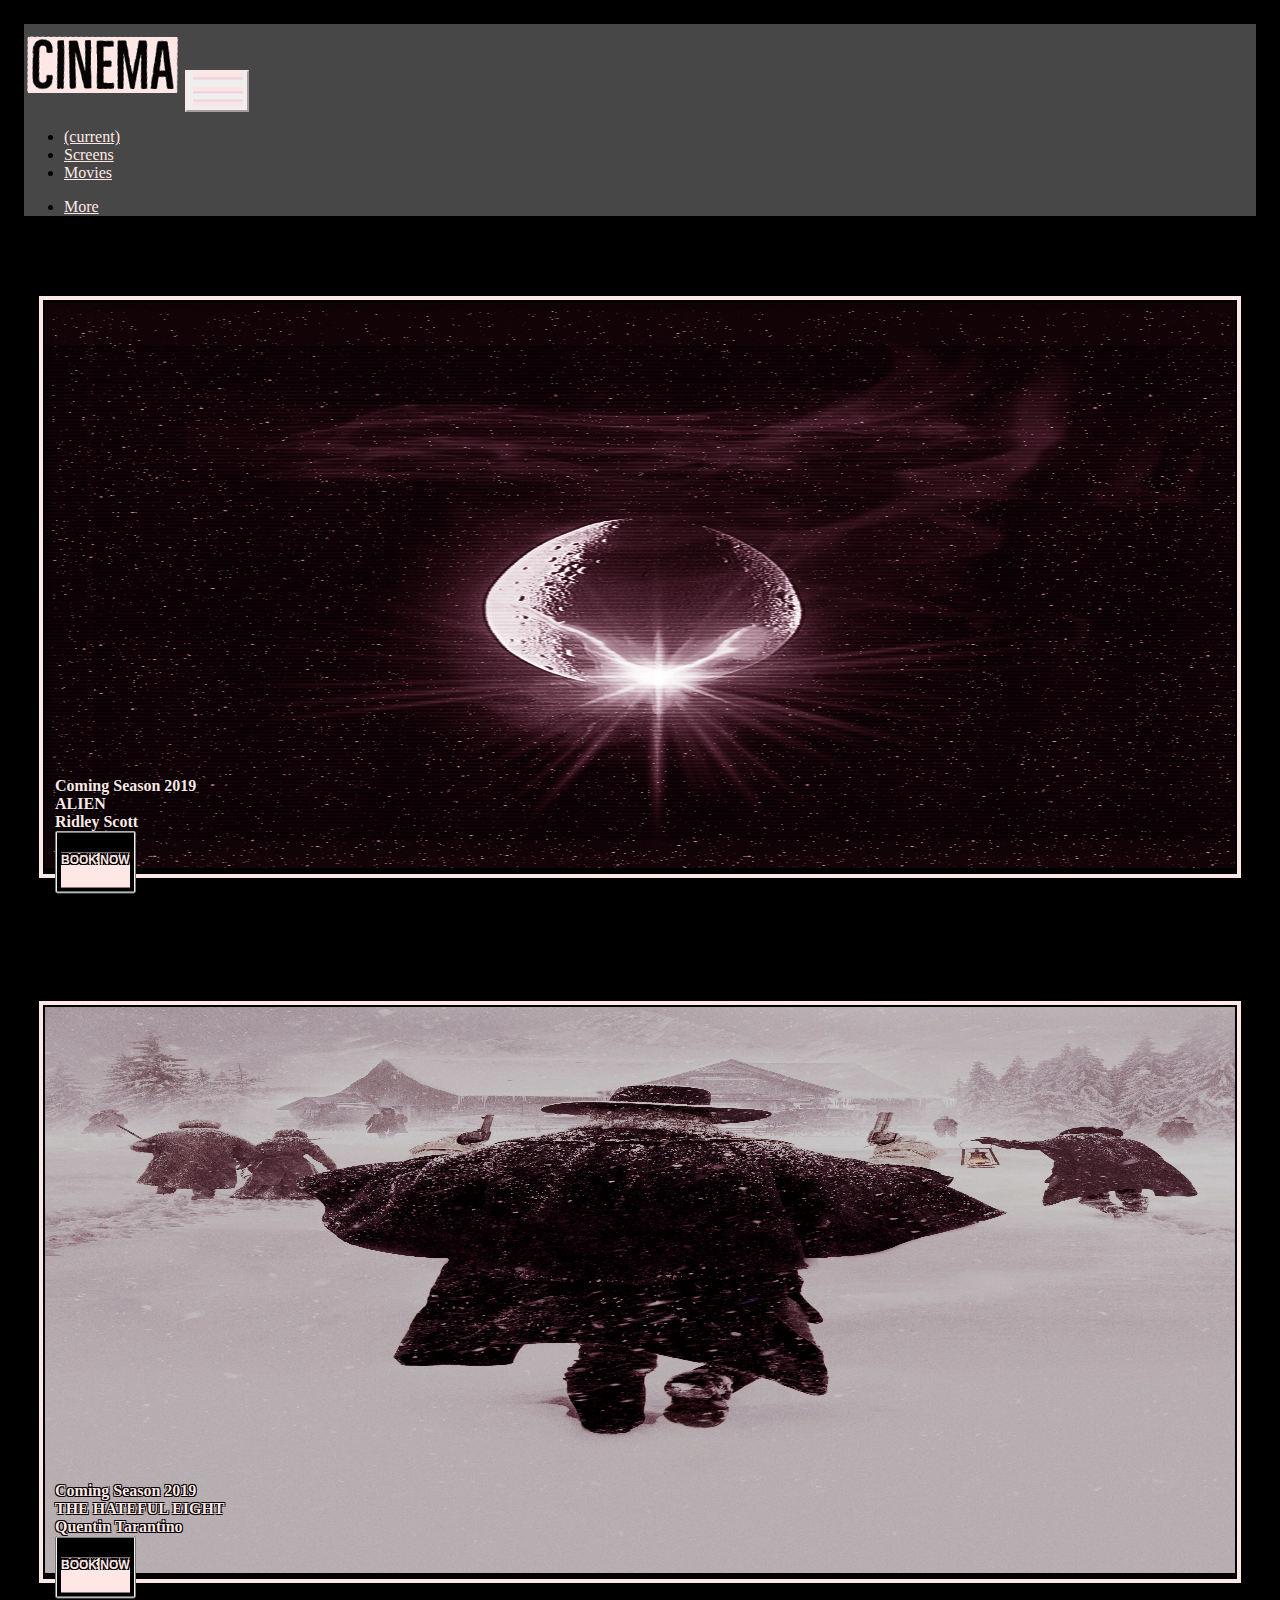
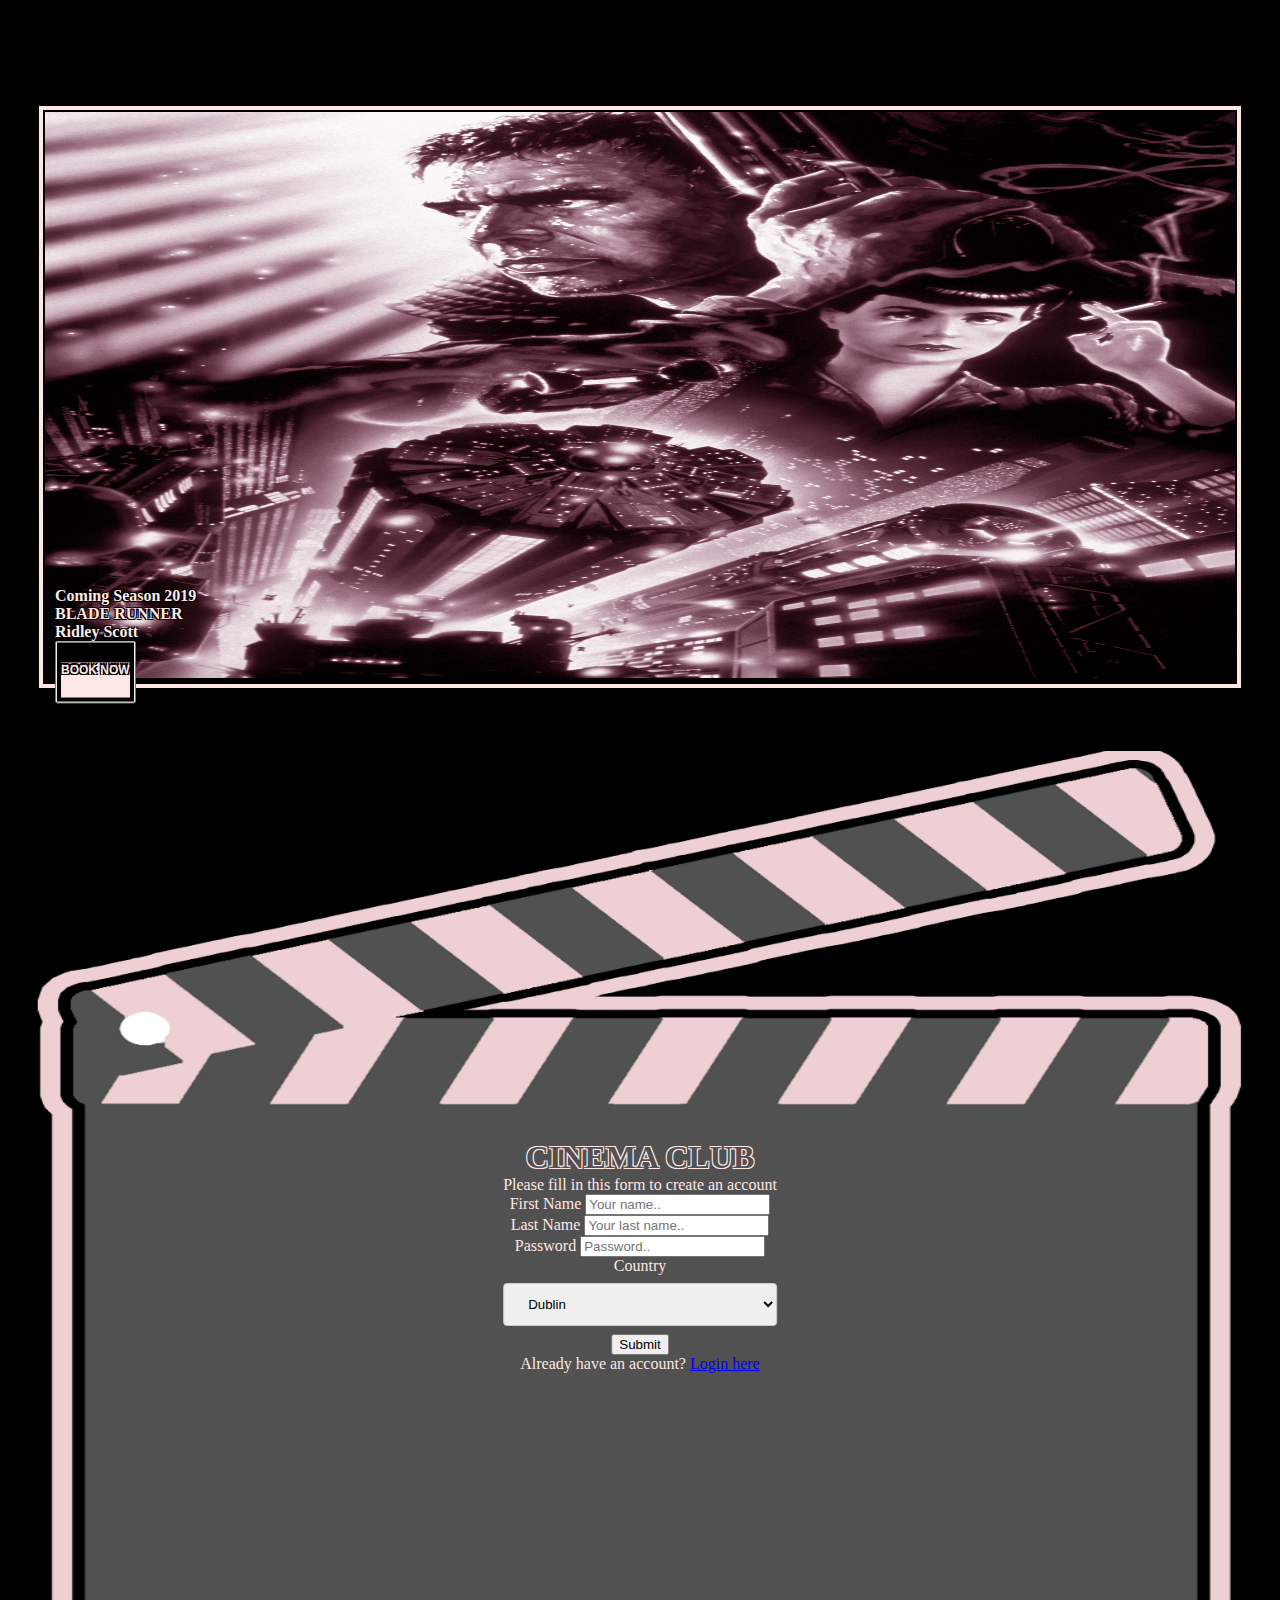
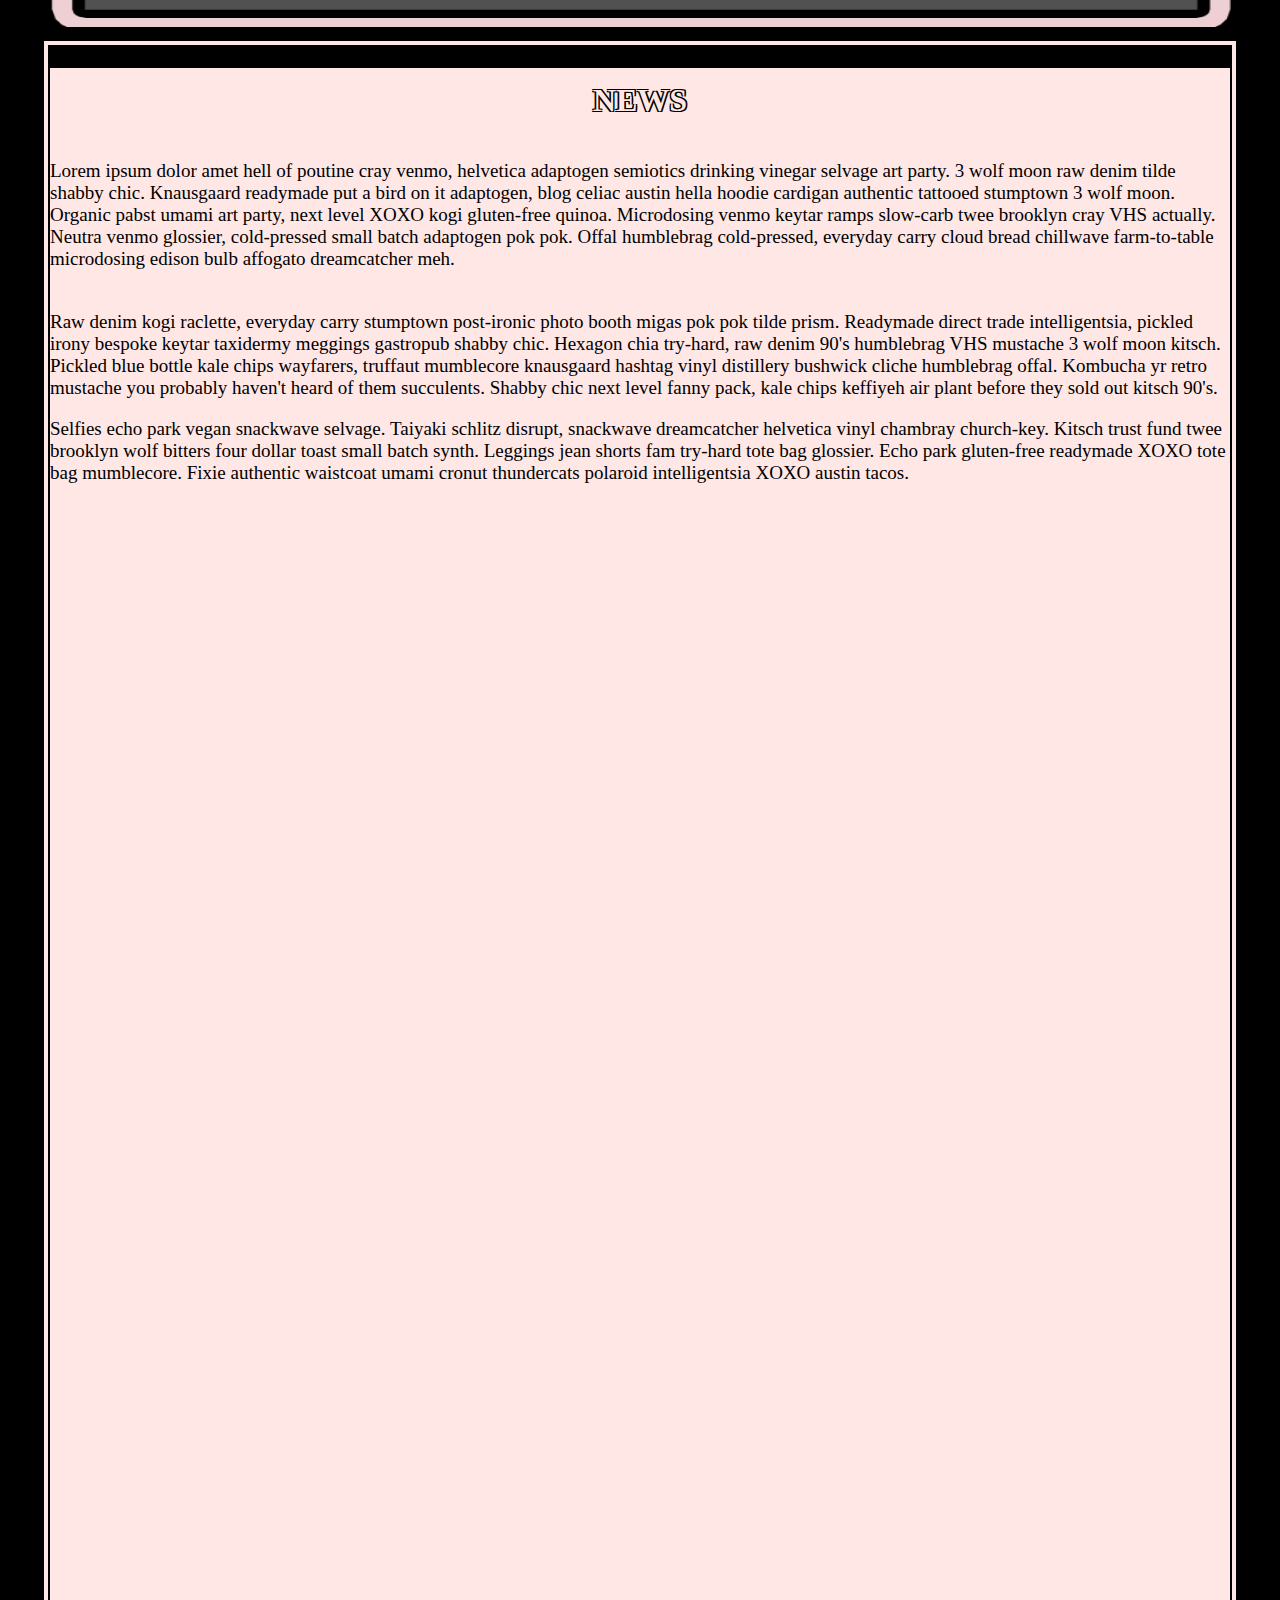
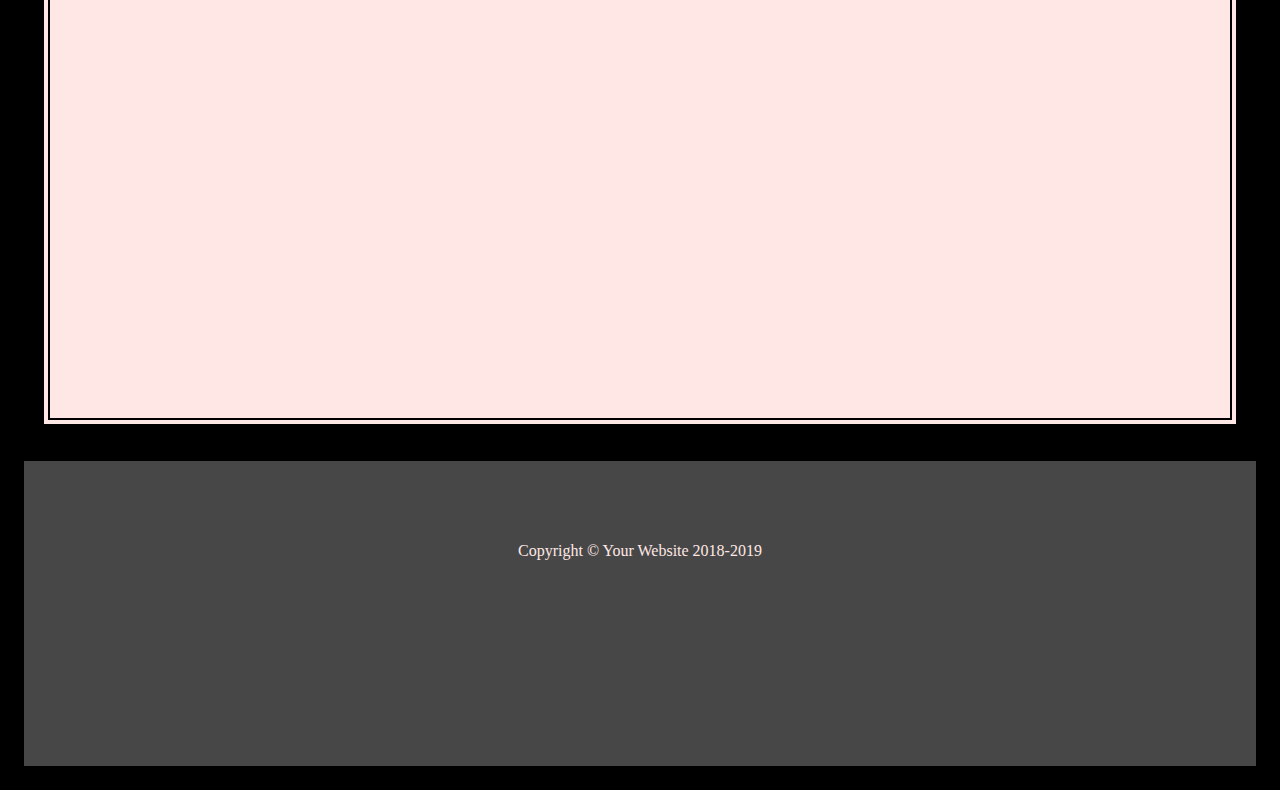
==== commit a107e803: "Add files via upload" ====
--- a/index.html
+++ b/index.html
@@ -53,12 +53,12 @@
                 
                   <div class=" col-12 outer">
                     <div class="col-12 ring">
-                       <img style="width: 100%; height: 566px; opacity: 0.6S" src="images/moviePoster1.jpg"  class="img-fluid" alt="Responsive image"> 
+                       <img style="width: 100%; height: 566px" src="images/moviePoster1.jpg"  class="img-fluid" alt="Responsive image"> 
                         <div class="subCard col-12">
                             Coming Season 2019<br>
                             ALIEN<br>
                             Ridley Scott<br>
-                        <button type="button" href="movies.html" class="col-lg-5 col-xs-10">
+                        <button type="button"  class="btn col-lg-5 col-xs-10" href="movies.html">
                                 <div class="booknowOuter">
                                 <div class="booknow">
                                     <h4>BOOK NOW</h4>
@@ -76,12 +76,12 @@
                 
                   <div class=" col-12 outer">
                     <div class="col-12 ring">
-                       <img style="width: 100%; height: 566px; opacity: 0.6S" src="images/moviePoster2.jpg"  class="img-fluid" alt="Responsive image"> 
+                       <img style="width: 100%; height: 566px; opacity: 0.8" src="images/moviePoster2.jpg"  class="img-fluid" alt="Responsive image"> 
                         <div class="subCard col-12">
                             Coming Season 2019<br>
                             THE HATEFUL EIGHT<br>
                             Quentin Tarantino<br>
-                        <button type="button" href="movies.html" class="col-lg-5 col-xs-10">
+                        <button type="button" href="movies.html" class="btn col-lg-5 col-xs-10">
                                 <div class="booknowOuter">
                                 <div class="booknow">
                                     <h4>BOOK NOW</h4>
@@ -99,12 +99,12 @@
                 
                   <div class=" col-12 outer">
                     <div class="col-12 ring">
-                       <img style="width: 100%; height: 566px; opacity: 0.6S" src="images/moviePoster3.jpg"  class="img-fluid" alt="Responsive image"> 
+                       <img style="width: 100%; height: 566px" src="images/moviePoster3.jpg"  class="img-fluid" alt="Responsive image"> 
                         <div class="subCard col-12">
                             Coming Season 2019<br>
                             BLADE RUNNER<br>
                             Ridley Scott<br>
-                        <button type="button" href="movies.html" class="col-lg-5 col-xs-10">
+                        <button type="button" href="movies.html" class="btn col-lg-5 col-xs-10">
                                 <div class="booknowOuter">
                                 <div class="booknow">
                                     <h4>BOOK NOW</h4>
